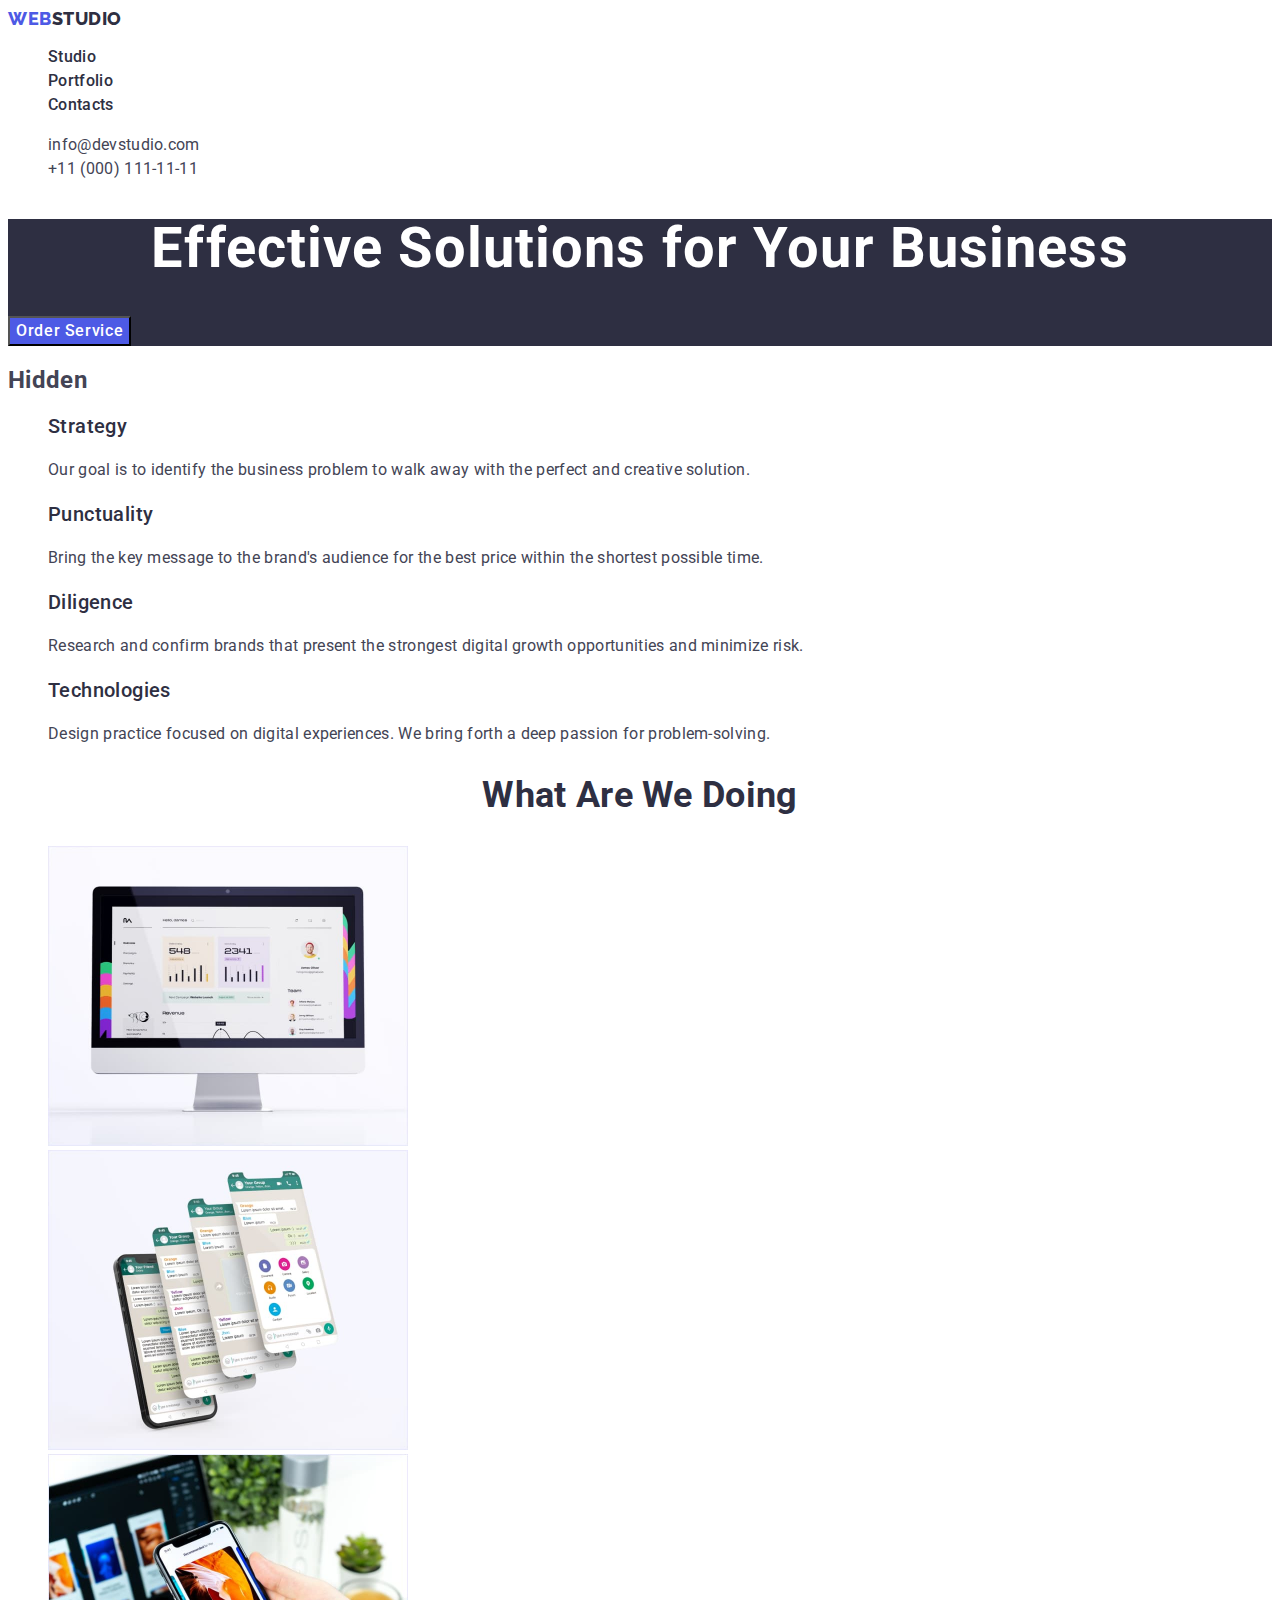
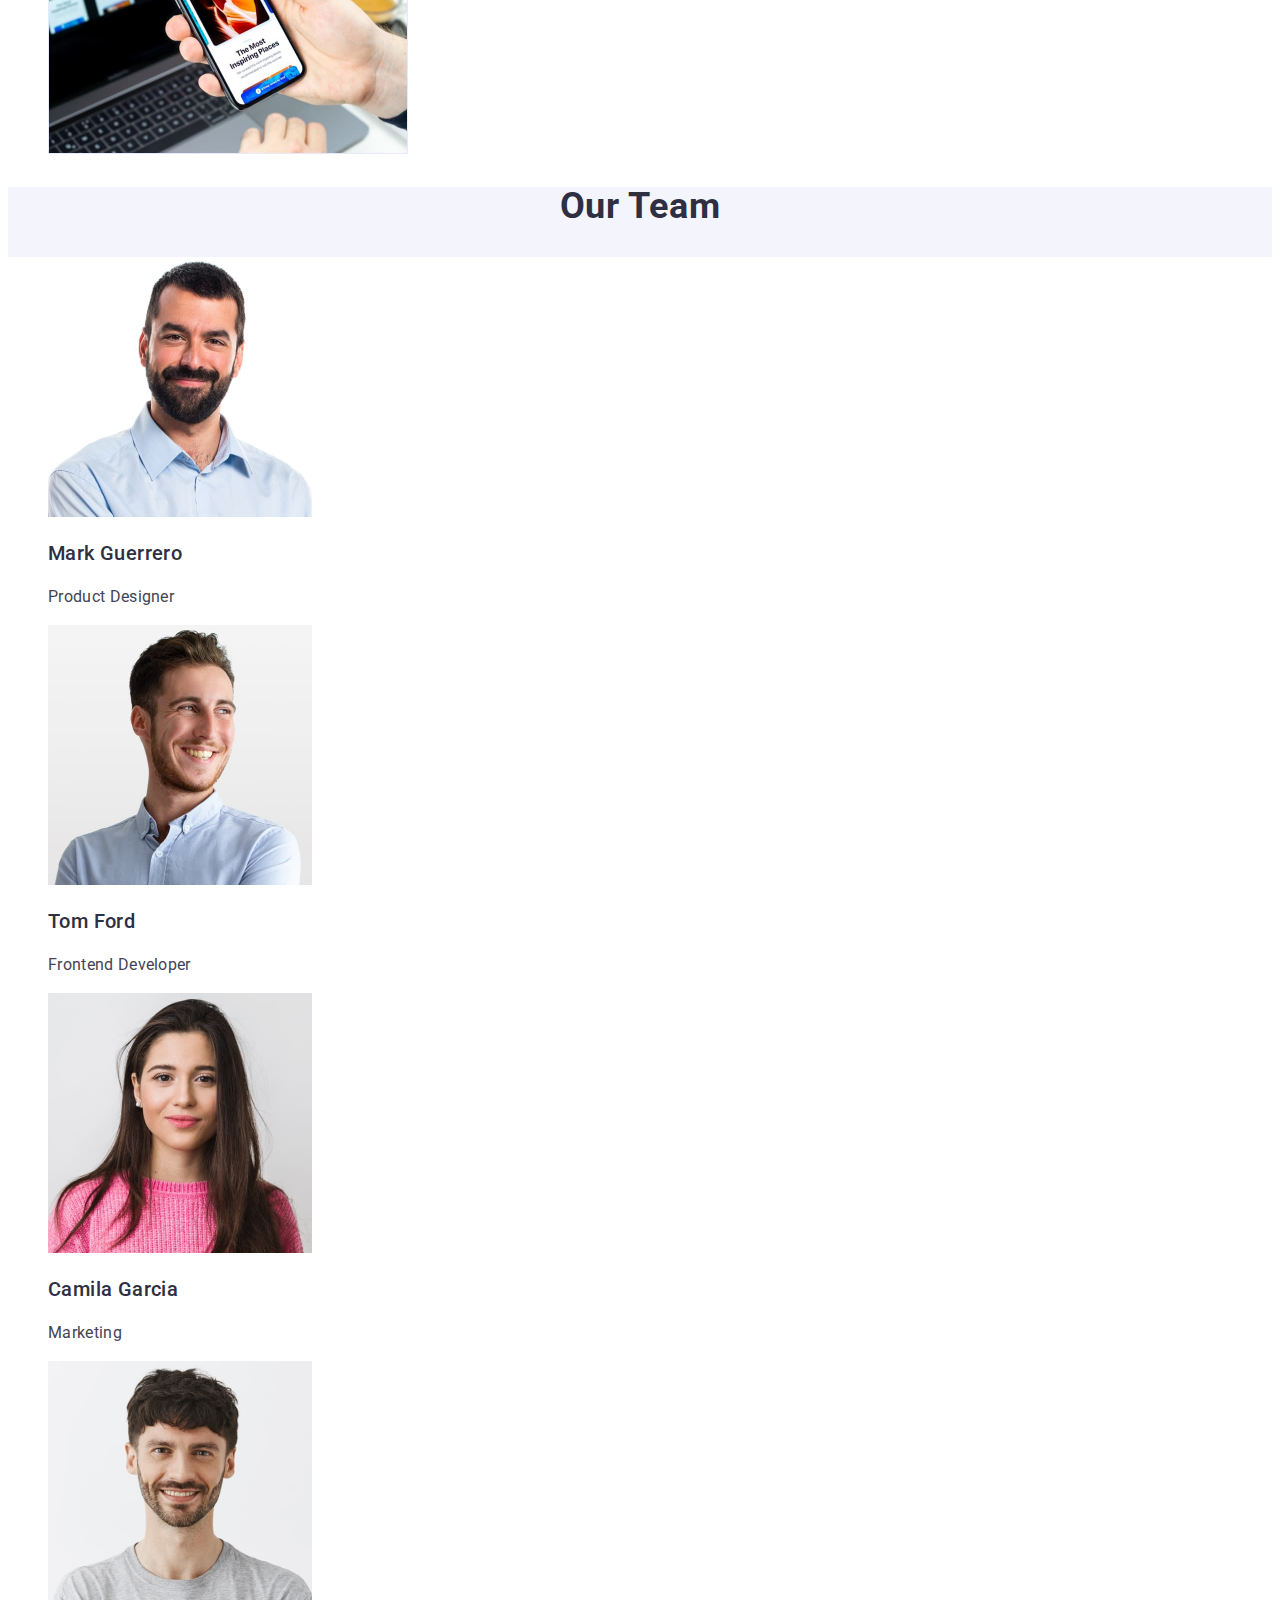
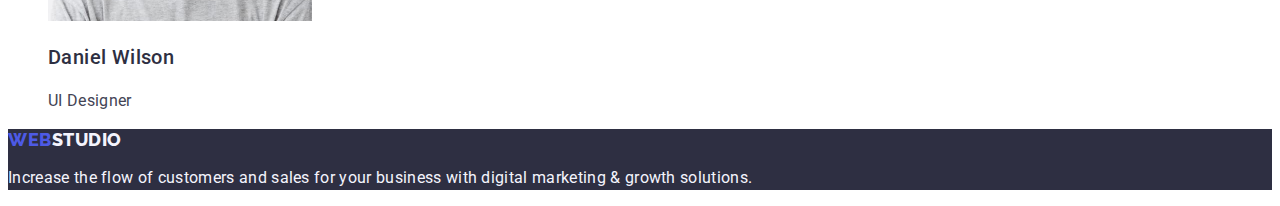
==== index.html @ c9ec7383 "Feat(New project) Added files" ====
<!DOCTYPE html>
<html lang="en">
  <head>
    <meta charset="UTF-8" />
    <meta name="viewport" content="width=device-width, initial-scale=1.0" />
    <link rel="preconnect" href="https://fonts.googleapis.com" />
    <link rel="preconnect" href="https://fonts.gstatic.com" crossorigin />
    <link
      href="https://fonts.googleapis.com/css2?family=Raleway:wght@800&family=Roboto:wght@400;500;700;900&display=swap"
      rel="stylesheet"
    />
    <link rel="stylesheet" href="./css/styles.css" />
    <link rel="shortcut icon" href="./images/favicon.ico" />
    <title>Web Studio</title>
  </head>
  <body>
    <header class="header">
      <nav class="header-nav">
        <a class="header-nav__logo-blue link" href="./index.html"
          >Web<span class="header-nav__logo-black">Studio</span></a
        >
        <ul class="header-nav__list list">
          <li class="header-nav__item">
            <a class="header-nav__link link" href="./index.html">Studio</a>
          </li>
          <li class="header-nav__item">
            <a class="header-nav__link link" href="./portfolio.html"
              >Portfolio</a
            >
          </li>
          <li class="header-nav__item">
            <a class="header-nav__link link" href="">Contacts</a>
          </li>
        </ul>
      </nav>
      <address class="header-contacts">
        <ul class="header-contacts__list list">
          <li class="header-contacts__item">
            <a
              class="header-contacts__link link"
              href="mailto:info@devstudio.com"
              >info@devstudio.com</a
            >
          </li>
          <li class="header-contacts__item">
            <a class="header-contacts__link link" href="tel:+110001111111"
              >+11 (000) 111-11-11</a
            >
          </li>
        </ul>
      </address>
    </header>

    <main>
      <section class="hero">
        <h1 class="hero__title">Effective Solutions for Your Business</h1>
        <button class="hero__button" type="button">Order Service</button>
      </section>

      <section class="company">
        <h2 class="hidden">Hidden</h2>
        <ul class="company__list list">
          <li class="company__item">
            <h3 class="company__title">Strategy</h3>
            <p class="company__text">
              Our goal is to identify the business problem to walk away with the
              perfect and creative solution.
            </p>
          </li>
          <li class="company__item">
            <h3 class="company__title">Punctuality</h3>
            <p class="company__text">
              Bring the key message to the brand's audience for the best price
              within the shortest possible time.
            </p>
          </li>
          <li class="company__item">
            <h3 class="company__title">Diligence</h3>
            <p class="company__text">
              Research and confirm brands that present the strongest digital
              growth opportunities and minimize risk.
            </p>
          </li>
          <li class="company__item">
            <h3 class="company__title">Technologies</h3>
            <p class="company__text">
              Design practice focused on digital experiences. We bring forth a
              deep passion for problem-solving.
            </p>
          </li>
        </ul>
      </section>

      <section class="works">
        <h2 class="works__title">What are we doing</h2>
        <ul class="works__list list">
          <li class="works__item">
            <img
              class="works__image"
              src="./images/work-01.jpg"
              alt="computer-monitor"
              width="360"
            />
          </li>
          <li class="works__item">
            <img
              class="works__image"
              src="./images/work-02.jpg"
              alt="phone-application"
              width="360"
            />
          </li>
          <li class="works__item">
            <img
              class="works__image"
              src="./images/work-03.jpg"
              alt="laptop-and-phone"
              width="360"
            />
          </li>
        </ul>
      </section>

      <section class="team">
        <h2 class="team__title">Our Team</h2>
        <ul class="team__list list">
          <li class="team__item">
            <img
              class="team__image"
              src="./images/team-01.jpg"
              alt="photo Mark Guerrero"
              width="264"
            />
            <h3 class="team__specialist">Mark Guerrero</h3>
            <p class="team__job-title">Product Designer</p>
          </li>
          <li class="team__item">
            <img
              class="team__image"
              src="./images/team-02.jpg"
              alt="photo Tom Ford"
              width="264"
            />
            <h3 class="team__specialist">Tom Ford</h3>
            <p class="team__job-title">Frontend Developer</p>
          </li>
          <li class="team__item">
            <img
              class="team__image"
              src="./images/team-03.jpg"
              alt="photo Camila Garcia"
              width="264"
            />
            <h3 class="team__specialist">Camila Garcia</h3>
            <p class="team__job-title">Marketing</p>
          </li>
          <li class="team__item">
            <img
              class="team__image"
              src="./images/team-04.jpg"
              alt="photo Daniel Wilson"
              width="264"
            />
            <h3 class="team__specialist">Daniel Wilson</h3>
            <p class="team__job-title">UI Designer</p>
          </li>
        </ul>
      </section>
    </main>

    <footer class="footer">
      <a class="footer__logo-blue link" href="./index.html"
        >Web<span class="footer__logo-white">Studio</span></a
      >
      <p class="footer__text">
        Increase the flow of customers and sales for your business with digital
        marketing & growth solutions.
      </p>
    </footer>
  </body>
</html>
---- css/styles.css ----
:root {
  --color-iris: #4d5ae5;
  --color-ocean: #404bbf;
  --color-navy-blue: #2e2f42;
  --color-green: #31d0aa;
  --color-slate: #434455;
  --color-light-slate: #8e8f99;
  --color-cornflower: #e7e9fc;
  --color-cloud: #f4f4fd;
  --color-navy-blue-modal: #2e2f42;
  --color-grey: #2e2f42;
  --color-white: #ffffff;
  --color-dairy: #fcfcfc;
}

body {
  font-family: 'Roboto', sans-serif;
  color: var(--color-slate);
  background-color: var(--color-white);
  font-size: 16px;
  letter-spacing: 0.02em;
}

/* input,
textarea,
button {
  font: inherit;
}

button {
  cursor: pointer;
  color: currentColor;
} */

.list {
  list-style: none;
}

.link {
  text-decoration: none;
}

/* ul {
  list-style: none;
}

a {
  text-decoration: none;
  outline: none;
} */

/* h1,
h2,
h3,
h4,
h5,
h6,
p,
ul {
  margin: 0;
  padding: 0;
}

img {
  display: block;
  max-width: 100%;
  height: auto;
}

.hidden {
  position: absolute;
  width: 1px;
  height: 1px;
  padding: 0;
  margin: -1px;
  overflow: hidden;
  clip: rect(0, 0, 0, 0);
  white-space: nowrap;
  border: 0;
} */

/* Page Studio */

.header {
}

.header-nav {
}

.header-nav__logo-blue {
  color: var(--color-iris);
  font-family: 'Raleway', sans-serif;
  font-weight: 800;
  font-size: 18px;
  line-height: 1.17;
  letter-spacing: 0.03em;
  text-transform: uppercase;
}
.header-nav__logo-black {
  color: var(--color-navy-blue);
  font-family: 'Raleway', sans-serif;
  font-weight: 800;
  font-size: 18px;
  line-height: 1.17;
  letter-spacing: 0.03em;
  text-transform: uppercase;
}

.header-nav__list {
}

.header-nav__item {
}

.header-nav__link {
  color: var(--color-navy-blue);
  font-weight: 500;
  font-size: 16px;
  line-height: 1.5;
}

.header-nav__link:hover,
.header-nav__link:focus {
  color: var(--color-ocean);
}

.header-contacts {
  font-style: normal;
}

.header-contacts__list {
}

.header-contacts__item {
}

.header-contacts__link {
  color: var(--color-slate);
  font-weight: 400;
  font-size: 16px;
  line-height: 1.5;
}

.header-contacts__link:hover,
.header-contacts__link:focus {
  color: var(--color-ocean);
}

.hero {
  background-color: var(--color-navy-blue);
}

.hero__title {
  color: var(--color-white);
  font-weight: 700;
  font-size: 56px;
  line-height: 1.07;
  letter-spacing: 0.02em;
  text-align: center;
}

.hero__button {
  color: var(--color-white);
  background-color: var(--color-iris);
  font-family: 'Roboto', sans-serif;
  font-weight: 500;
  font-size: 16px;
  line-height: 1.5;
  letter-spacing: 0.04em;
  cursor: pointer;
  /* border-radius: 4px;
  padding: 16px 32px 16px 32px;
  border: none;
  box-shadow: 0px 4px 4px 0px rgba(0, 0, 0, 0.15); */
}

.hero__button:hover,
.hero__button:focus {
  background-color: var(--color-ocean);
}

.company {
}

.hidden {
}

.company__list {
}

.company__item {
}

.company__title {
  color: var(--color-navy-blue);
  font-weight: 500;
  font-size: 20px;
  line-height: 1.2;
  letter-spacing: 0.02em;
}

.company__text {
  color: var(--color-slate);
  font-weight: 400;
  font-size: 16px;
  line-height: 1.5;
}

.works {
}

.works__title {
  color: var(--color-navy-blue);
  font-weight: 700;
  font-size: 36px;
  line-height: 1.11;
  text-align: center;
  text-transform: capitalize;
}

.works__list {
}

.works__item {
}

.works__image {
}

.team {
  background-color: var(--color-cloud);
}

.team__title {
  color: var(--color-navy-blue);
  font-weight: 700;
  font-size: 36px;
  line-height: 1.11;
  text-align: center;
  letter-spacing: 0.02em;
  text-transform: capitalize;
}

.team__list {
  background-color: var(--color-white);
}

.team__item {
  background-color: var(--color-white);
}

.team__image {
}

.team__specialist {
  color: var(--color-navy-blue);
  font-weight: 500;
  font-size: 20px;
  line-height: 1.2;
  letter-spacing: 0.02em;
}

.team__job-title {
  color: var(--color-slate);
  font-weight: 400;
  font-size: 16px;
  line-height: 1.5;
}

.footer {
  background-color: var(--color-navy-blue);
}

.footer__logo-blue {
  color: var(--color-iris);
  font-family: 'Raleway', sans-serif;
  font-weight: 800;
  font-size: 18px;
  line-height: 1.17;
  letter-spacing: 0.03em;
  text-transform: uppercase;
}

.footer__logo-white {
  color: var(--color-cloud);
  font-family: 'Raleway', sans-serif;
  font-weight: 800;
  font-size: 18px;
  line-height: 1.17;
  letter-spacing: 0.03em;
  text-transform: uppercase;
}

.footer__text {
  color: var(--color-cloud);
  font-weight: 400;
  font-size: 16px;
  line-height: 1.5;
}

/* Page Portfolio */

.gallery-filter {
}

.hidden {
}

.gallery-filter__list {
}

.gallery-filter__item {
}

.gallery-filter__button {
  color: var(--color-iris);
  background-color: var(--color-cloud);
  font-family: 'Roboto', sans-serif;
  font-weight: 500;
  font-size: 16px;
  line-height: 1.5;
  letter-spacing: 0.04em;
  cursor: pointer;
  /* border: 1px solid var(--color-cornflower);
  border-radius: 4px;
  padding: 12px 24px 12px 24px; */
}

.gallery-filter__button:hover,
.gallery-filter__button:focus {
  color: var(--color-white);
  background-color: var(--color-ocean);
  /* box-shadow: 0px 2px 2px 0px rgba(0, 0, 0, 0.12),
    0px 2px 1px 0px rgba(0, 0, 0, 0.08), 0px 3px 1px 0px rgba(0, 0, 0, 0.1);
  border: none; */
}

.gallery {
}

.gallery__list {
}

.gallery__item {
}

.gallery__link {
}

.gallery__image {
}

.gallery__title {
  color: var(--color-navy-blue);
  font-weight: 500;
  font-size: 20px;
  line-height: 1.2;
  letter-spacing: 0.02em;
}

.gallery__text {
  color: var(--color-slate);
  font-weight: 400;
  font-size: 16px;
  line-height: 1.5;
  letter-spacing: 0.02em;
}
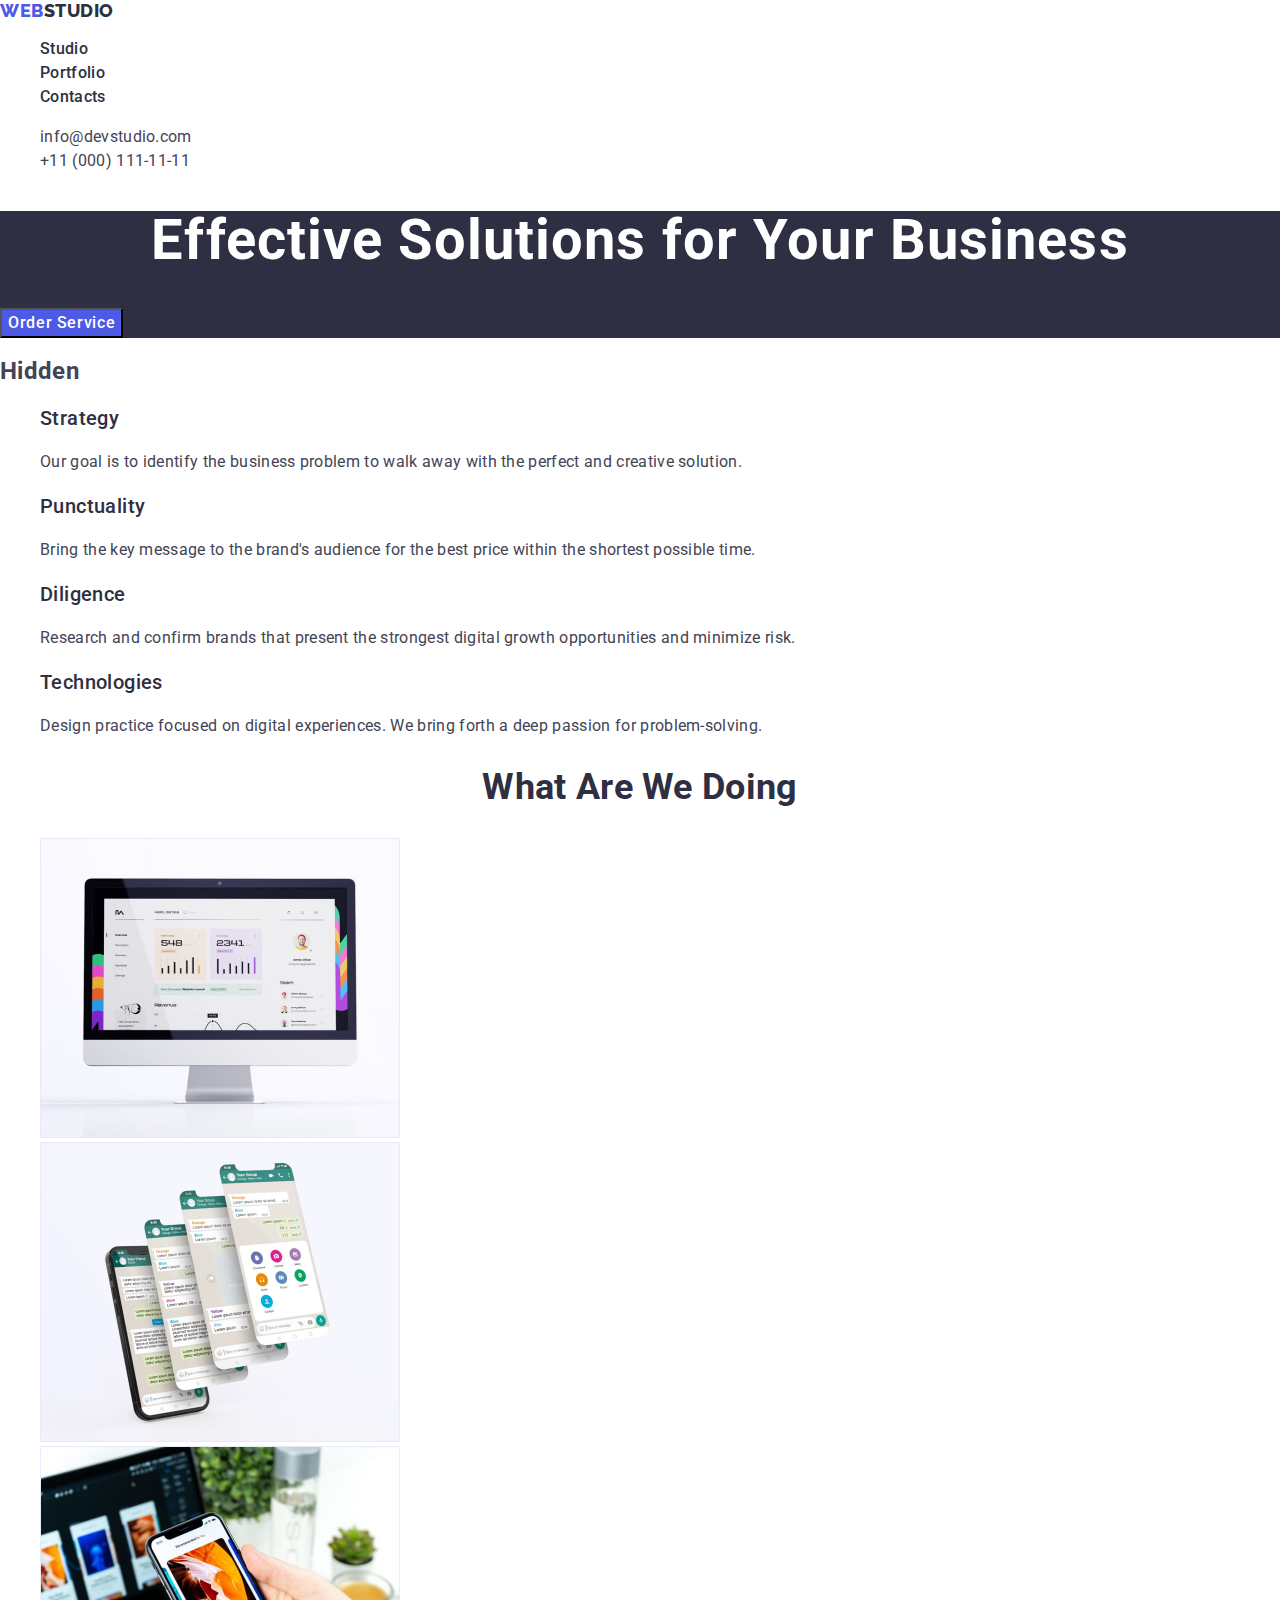
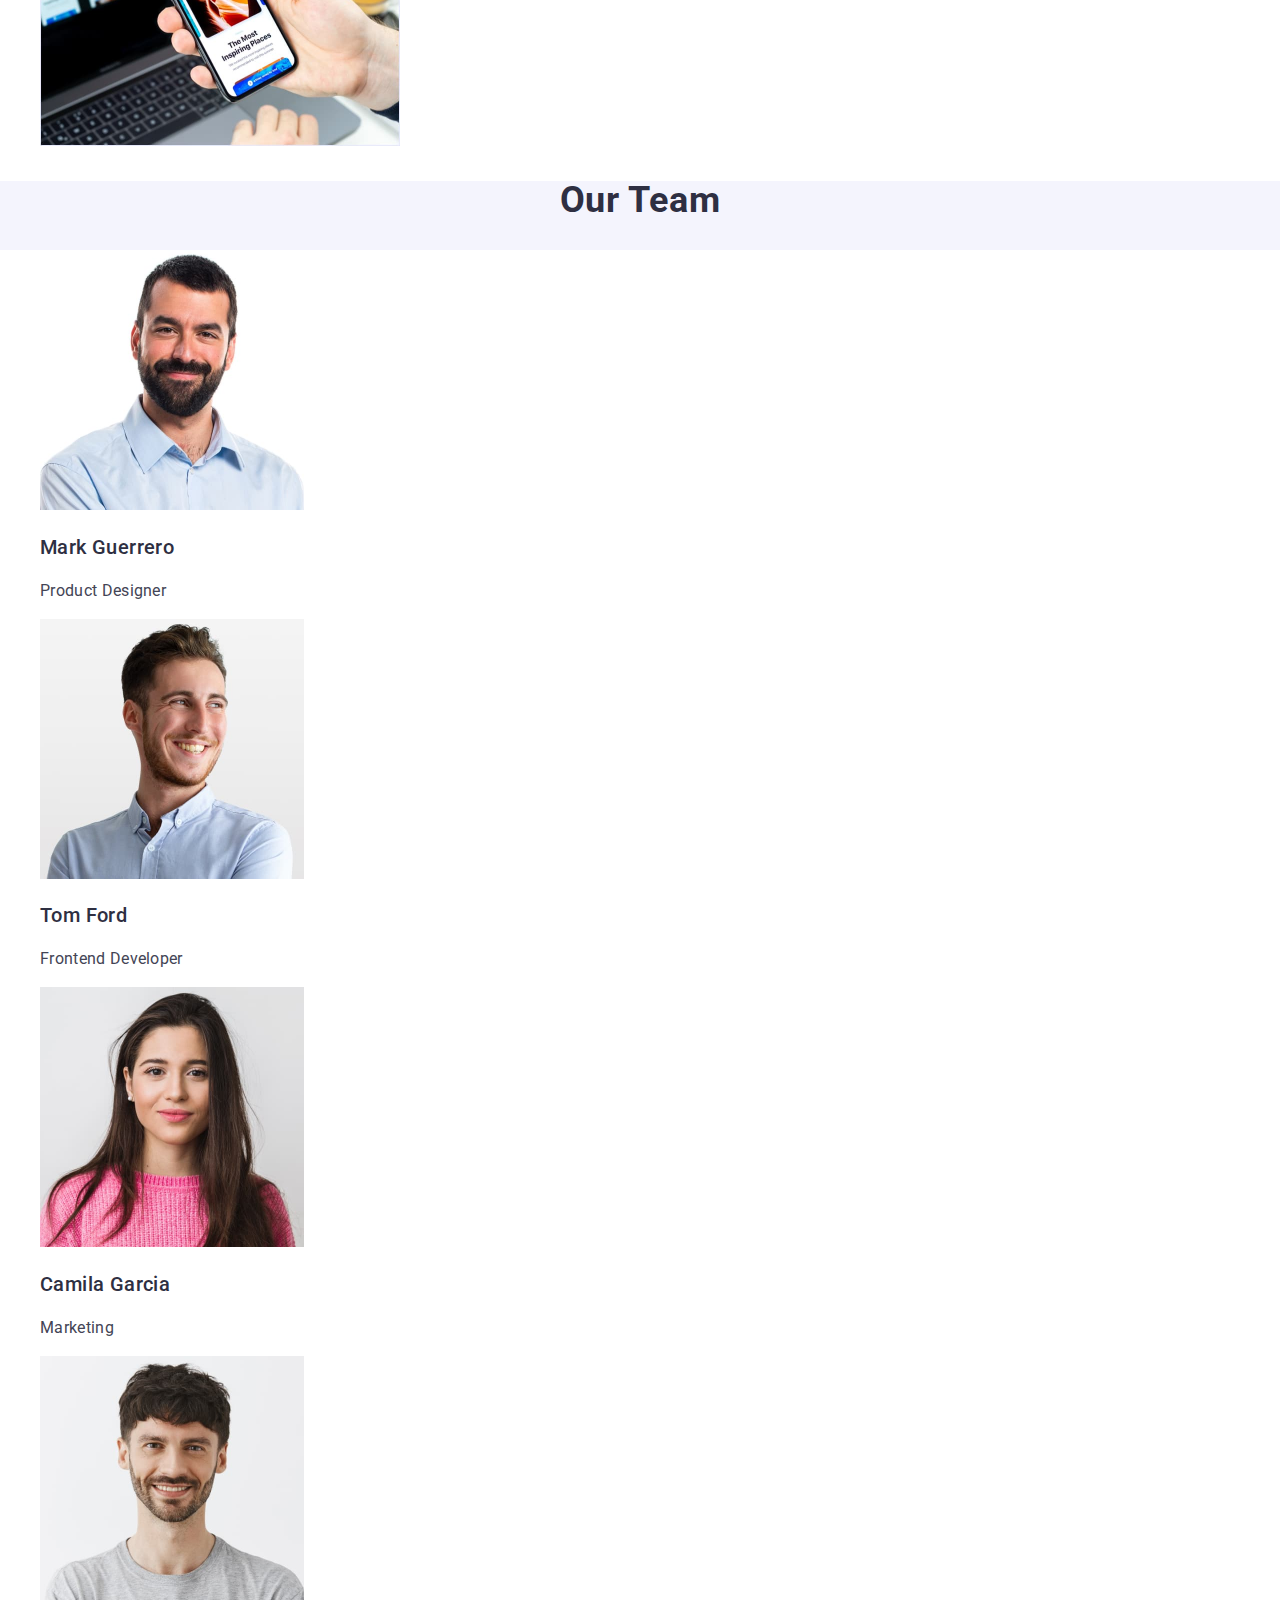
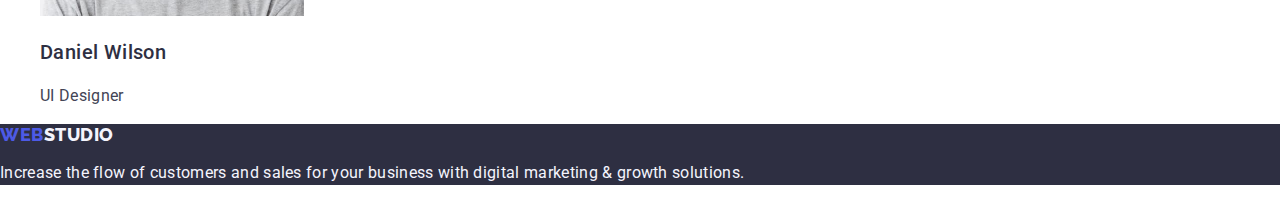
==== commit 273b3710: "Feat(HTML) Added modern normalize" ====
--- a/index.html
+++ b/index.html
@@ -8,6 +8,10 @@
     <link
       href="https://fonts.googleapis.com/css2?family=Raleway:wght@800&family=Roboto:wght@400;500;700;900&display=swap"
       rel="stylesheet"
+    />
+    <link
+      rel="stylesheet"
+      href="https://cdnjs.cloudflare.com/ajax/libs/modern-normalize/2.0.0/modern-normalize.min.css"
     />
     <link rel="stylesheet" href="./css/styles.css" />
     <link rel="shortcut icon" href="./images/favicon.ico" />
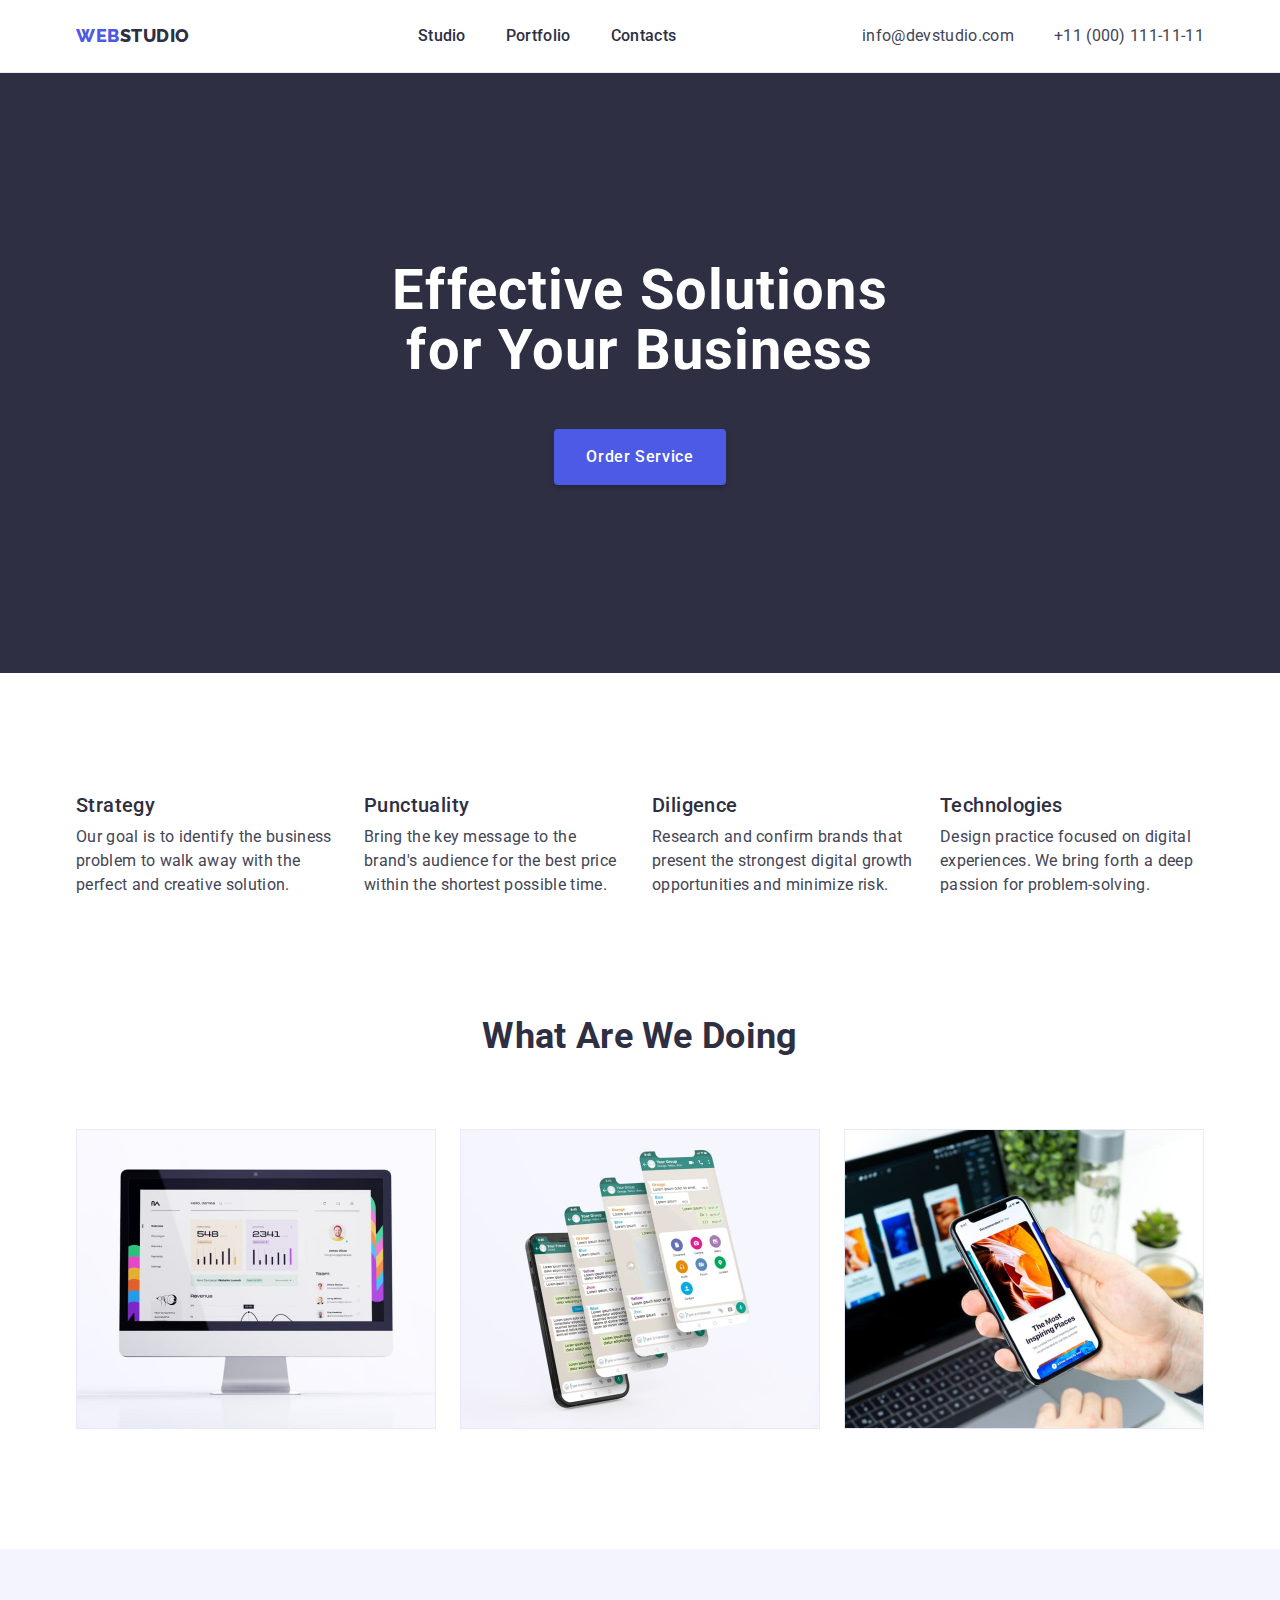
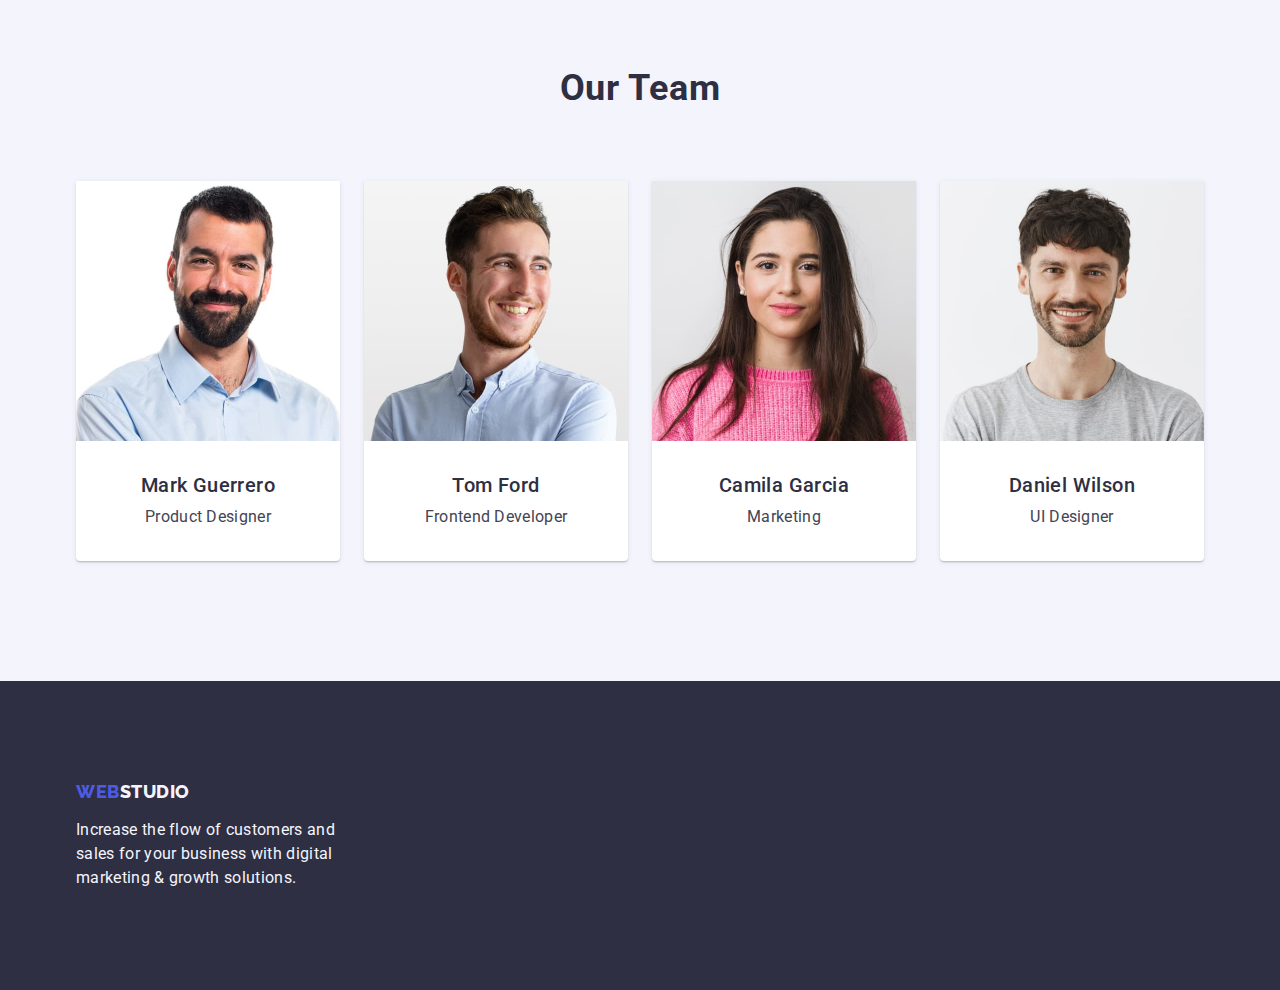
==== commit 0fb51044: "Feat(HTML & CSS) Added markup & styles" ====
--- a/index.html
+++ b/index.html
@@ -19,167 +19,187 @@
   </head>
   <body>
     <header class="header">
-      <nav class="header-nav">
-        <a class="header-nav__logo-blue link" href="./index.html"
-          >Web<span class="header-nav__logo-black">Studio</span></a
-        >
-        <ul class="header-nav__list list">
-          <li class="header-nav__item">
-            <a class="header-nav__link link" href="./index.html">Studio</a>
-          </li>
-          <li class="header-nav__item">
-            <a class="header-nav__link link" href="./portfolio.html"
-              >Portfolio</a
-            >
-          </li>
-          <li class="header-nav__item">
-            <a class="header-nav__link link" href="">Contacts</a>
-          </li>
-        </ul>
-      </nav>
-      <address class="header-contacts">
-        <ul class="header-contacts__list list">
-          <li class="header-contacts__item">
-            <a
-              class="header-contacts__link link"
-              href="mailto:info@devstudio.com"
-              >info@devstudio.com</a
-            >
-          </li>
-          <li class="header-contacts__item">
-            <a class="header-contacts__link link" href="tel:+110001111111"
-              >+11 (000) 111-11-11</a
-            >
-          </li>
-        </ul>
-      </address>
+      <div class="header-container container">
+        <nav class="header-nav">
+          <a class="header-nav__logo-blue link" href="./index.html"
+            >Web<span class="header-nav__logo-black">Studio</span></a
+          >
+          <ul class="header-nav__list list">
+            <li class="header-nav__item">
+              <a class="header-nav__link link" href="./index.html">Studio</a>
+            </li>
+            <li class="header-nav__item">
+              <a class="header-nav__link link" href="./portfolio.html"
+                >Portfolio</a
+              >
+            </li>
+            <li class="header-nav__item">
+              <a class="header-nav__link link" href="">Contacts</a>
+            </li>
+          </ul>
+        </nav>
+        <address class="header-contacts">
+          <ul class="header-contacts__list list">
+            <li class="header-contacts__item">
+              <a
+                class="header-contacts__link link"
+                href="mailto:info@devstudio.com"
+                >info@devstudio.com</a
+              >
+            </li>
+            <li class="header-contacts__item">
+              <a class="header-contacts__link link" href="tel:+110001111111"
+                >+11 (000) 111-11-11</a
+              >
+            </li>
+          </ul>
+        </address>
+      </div>
     </header>
 
     <main>
       <section class="hero">
-        <h1 class="hero__title">Effective Solutions for Your Business</h1>
-        <button class="hero__button" type="button">Order Service</button>
+        <div class="container">
+          <h1 class="hero__title">Effective Solutions for Your Business</h1>
+          <button class="hero__button" type="button">Order Service</button>
+        </div>
       </section>
 
       <section class="company">
-        <h2 class="hidden">Hidden</h2>
-        <ul class="company__list list">
-          <li class="company__item">
-            <h3 class="company__title">Strategy</h3>
-            <p class="company__text">
-              Our goal is to identify the business problem to walk away with the
-              perfect and creative solution.
-            </p>
-          </li>
-          <li class="company__item">
-            <h3 class="company__title">Punctuality</h3>
-            <p class="company__text">
-              Bring the key message to the brand's audience for the best price
-              within the shortest possible time.
-            </p>
-          </li>
-          <li class="company__item">
-            <h3 class="company__title">Diligence</h3>
-            <p class="company__text">
-              Research and confirm brands that present the strongest digital
-              growth opportunities and minimize risk.
-            </p>
-          </li>
-          <li class="company__item">
-            <h3 class="company__title">Technologies</h3>
-            <p class="company__text">
-              Design practice focused on digital experiences. We bring forth a
-              deep passion for problem-solving.
-            </p>
-          </li>
-        </ul>
+        <div class="container">
+          <h2 class="hidden">Hidden</h2>
+          <ul class="company__list list">
+            <li class="company__item">
+              <h3 class="company__title">Strategy</h3>
+              <p class="company__text">
+                Our goal is to identify the business problem to walk away with
+                the perfect and creative solution.
+              </p>
+            </li>
+            <li class="company__item">
+              <h3 class="company__title">Punctuality</h3>
+              <p class="company__text">
+                Bring the key message to the brand's audience for the best price
+                within the shortest possible time.
+              </p>
+            </li>
+            <li class="company__item">
+              <h3 class="company__title">Diligence</h3>
+              <p class="company__text">
+                Research and confirm brands that present the strongest digital
+                growth opportunities and minimize risk.
+              </p>
+            </li>
+            <li class="company__item">
+              <h3 class="company__title">Technologies</h3>
+              <p class="company__text">
+                Design practice focused on digital experiences. We bring forth a
+                deep passion for problem-solving.
+              </p>
+            </li>
+          </ul>
+        </div>
       </section>
 
       <section class="works">
-        <h2 class="works__title">What are we doing</h2>
-        <ul class="works__list list">
-          <li class="works__item">
-            <img
-              class="works__image"
-              src="./images/work-01.jpg"
-              alt="computer-monitor"
-              width="360"
-            />
-          </li>
-          <li class="works__item">
-            <img
-              class="works__image"
-              src="./images/work-02.jpg"
-              alt="phone-application"
-              width="360"
-            />
-          </li>
-          <li class="works__item">
-            <img
-              class="works__image"
-              src="./images/work-03.jpg"
-              alt="laptop-and-phone"
-              width="360"
-            />
-          </li>
-        </ul>
+        <div class="container">
+          <h2 class="works__title">What are we doing</h2>
+          <ul class="works__list list">
+            <li class="works__item">
+              <img
+                class="works__image"
+                src="./images/work-01.jpg"
+                alt="computer-monitor"
+                width="360"
+              />
+            </li>
+            <li class="works__item">
+              <img
+                class="works__image"
+                src="./images/work-02.jpg"
+                alt="phone-application"
+                width="360"
+              />
+            </li>
+            <li class="works__item">
+              <img
+                class="works__image"
+                src="./images/work-03.jpg"
+                alt="laptop-and-phone"
+                width="360"
+              />
+            </li>
+          </ul>
+        </div>
       </section>
 
       <section class="team">
-        <h2 class="team__title">Our Team</h2>
-        <ul class="team__list list">
-          <li class="team__item">
-            <img
-              class="team__image"
-              src="./images/team-01.jpg"
-              alt="photo Mark Guerrero"
-              width="264"
-            />
-            <h3 class="team__specialist">Mark Guerrero</h3>
-            <p class="team__job-title">Product Designer</p>
-          </li>
-          <li class="team__item">
-            <img
-              class="team__image"
-              src="./images/team-02.jpg"
-              alt="photo Tom Ford"
-              width="264"
-            />
-            <h3 class="team__specialist">Tom Ford</h3>
-            <p class="team__job-title">Frontend Developer</p>
-          </li>
-          <li class="team__item">
-            <img
-              class="team__image"
-              src="./images/team-03.jpg"
-              alt="photo Camila Garcia"
-              width="264"
-            />
-            <h3 class="team__specialist">Camila Garcia</h3>
-            <p class="team__job-title">Marketing</p>
-          </li>
-          <li class="team__item">
-            <img
-              class="team__image"
-              src="./images/team-04.jpg"
-              alt="photo Daniel Wilson"
-              width="264"
-            />
-            <h3 class="team__specialist">Daniel Wilson</h3>
-            <p class="team__job-title">UI Designer</p>
-          </li>
-        </ul>
+        <div class="container">
+          <h2 class="team__title">Our Team</h2>
+          <ul class="team__list list">
+            <li class="team__item">
+              <img
+                class="team__image"
+                src="./images/team-01.jpg"
+                alt="photo Mark Guerrero"
+                width="264"
+              />
+              <div class="team__wrapper">
+                <h3 class="team__specialist">Mark Guerrero</h3>
+                <p class="team__job-title">Product Designer</p>
+              </div>
+            </li>
+            <li class="team__item">
+              <img
+                class="team__image"
+                src="./images/team-02.jpg"
+                alt="photo Tom Ford"
+                width="264"
+              />
+              <div class="team__wrapper">
+                <h3 class="team__specialist">Tom Ford</h3>
+                <p class="team__job-title">Frontend Developer</p>
+              </div>
+            </li>
+            <li class="team__item">
+              <img
+                class="team__image"
+                src="./images/team-03.jpg"
+                alt="photo Camila Garcia"
+                width="264"
+              />
+              <div class="team__wrapper">
+                <h3 class="team__specialist">Camila Garcia</h3>
+                <p class="team__job-title">Marketing</p>
+              </div>
+            </li>
+            <li class="team__item">
+              <img
+                class="team__image"
+                src="./images/team-04.jpg"
+                alt="photo Daniel Wilson"
+                width="264"
+              />
+              <div class="team__wrapper">
+                <h3 class="team__specialist">Daniel Wilson</h3>
+                <p class="team__job-title">UI Designer</p>
+              </div>
+            </li>
+          </ul>
+        </div>
       </section>
     </main>
 
     <footer class="footer">
-      <a class="footer__logo-blue link" href="./index.html"
-        >Web<span class="footer__logo-white">Studio</span></a
-      >
-      <p class="footer__text">
-        Increase the flow of customers and sales for your business with digital
-        marketing & growth solutions.
-      </p>
+      <div class="container">
+        <a class="footer__logo-blue link" href="./index.html"
+          >Web<span class="footer__logo-white">Studio</span></a
+        >
+        <p class="footer__text">
+          Increase the flow of customers and sales for your business with
+          digital marketing & growth solutions.
+        </p>
+      </div>
     </footer>
   </body>
 </html>
--- a/css/styles.css
+++ b/css/styles.css
@@ -21,17 +21,6 @@
   letter-spacing: 0.02em;
 }
 
-/* input,
-textarea,
-button {
-  font: inherit;
-}
-
-button {
-  cursor: pointer;
-  color: currentColor;
-} */
-
 .list {
   list-style: none;
 }
@@ -40,16 +29,7 @@
   text-decoration: none;
 }
 
-/* ul {
-  list-style: none;
-}
-
-a {
-  text-decoration: none;
-  outline: none;
-} */
-
-/* h1,
+h1,
 h2,
 h3,
 h4,
@@ -59,6 +39,26 @@
 ul {
   margin: 0;
   padding: 0;
+}
+
+input,
+textarea,
+button {
+  font: inherit;
+}
+
+button {
+  cursor: pointer;
+  color: currentColor;
+}
+
+ul {
+  list-style: none;
+}
+
+a {
+  text-decoration: none;
+  outline: none;
 }
 
 img {
@@ -77,14 +77,30 @@
   clip: rect(0, 0, 0, 0);
   white-space: nowrap;
   border: 0;
-} */
+}
+
+.container {
+  width: 1158px;
+  margin: 0 auto;
+  padding: 0 15px;
+}
 
 /* Page Studio */
 
 .header {
+  border-bottom: 1px solid var(--color-cornflower);
+  display: flex;
+}
+
+.header-container {
+  display: flex;
+  align-items: center;
 }
 
 .header-nav {
+  display: flex;
+  column-gap: 76px;
+  align-items: center;
 }
 
 .header-nav__logo-blue {
@@ -95,21 +111,22 @@
   line-height: 1.17;
   letter-spacing: 0.03em;
   text-transform: uppercase;
-}
+  display: inline-block;
+  margin-right: 76px;
+}
+
 .header-nav__logo-black {
   color: var(--color-navy-blue);
-  font-family: 'Raleway', sans-serif;
-  font-weight: 800;
-  font-size: 18px;
-  line-height: 1.17;
-  letter-spacing: 0.03em;
-  text-transform: uppercase;
 }
 
 .header-nav__list {
+  display: flex;
+  gap: 40px;
+  margin-left: 76px;
 }
 
 .header-nav__item {
+  padding: 24px 0;
 }
 
 .header-nav__link {
@@ -126,9 +143,12 @@
 
 .header-contacts {
   font-style: normal;
+  margin-left: auto;
 }
 
 .header-contacts__list {
+  display: flex;
+  gap: 40px;
 }
 
 .header-contacts__item {
@@ -139,6 +159,7 @@
   font-weight: 400;
   font-size: 16px;
   line-height: 1.5;
+  display: inline-block;
 }
 
 .header-contacts__link:hover,
@@ -148,6 +169,7 @@
 
 .hero {
   background-color: var(--color-navy-blue);
+  padding: 188px 0;
 }
 
 .hero__title {
@@ -157,6 +179,9 @@
   line-height: 1.07;
   letter-spacing: 0.02em;
   text-align: center;
+  width: 496px;
+  text-align: center;
+  margin: 0 auto 48px;
 }
 
 .hero__button {
@@ -168,10 +193,12 @@
   line-height: 1.5;
   letter-spacing: 0.04em;
   cursor: pointer;
-  /* border-radius: 4px;
+  border-radius: 4px;
   padding: 16px 32px 16px 32px;
   border: none;
-  box-shadow: 0px 4px 4px 0px rgba(0, 0, 0, 0.15); */
+  box-shadow: 0px 4px 4px 0px rgba(0, 0, 0, 0.15);
+  display: block;
+  margin: 0 auto;
 }
 
 .hero__button:hover,
@@ -180,15 +207,16 @@
 }
 
 .company {
-}
-
-.hidden {
+  padding: 120px 0;
 }
 
 .company__list {
+  display: flex;
+  gap: 24px;
 }
 
 .company__item {
+  width: 264px;
 }
 
 .company__title {
@@ -197,6 +225,7 @@
   font-size: 20px;
   line-height: 1.2;
   letter-spacing: 0.02em;
+  margin-bottom: 8px;
 }
 
 .company__text {
@@ -207,6 +236,7 @@
 }
 
 .works {
+  padding-bottom: 120px;
 }
 
 .works__title {
@@ -216,9 +246,12 @@
   line-height: 1.11;
   text-align: center;
   text-transform: capitalize;
+  margin-bottom: 72px;
 }
 
 .works__list {
+  display: flex;
+  gap: 24px;
 }
 
 .works__item {
@@ -229,6 +262,7 @@
 
 .team {
   background-color: var(--color-cloud);
+  padding: 120px 0;
 }
 
 .team__title {
@@ -239,14 +273,25 @@
   text-align: center;
   letter-spacing: 0.02em;
   text-transform: capitalize;
+  margin-bottom: 72px;
 }
 
 .team__list {
-  background-color: var(--color-white);
+  background-color: var(--color-cloud);
+  display: flex;
+  gap: 24px;
 }
 
 .team__item {
   background-color: var(--color-white);
+  box-shadow: 0px 2px 1px 0px rgba(46, 47, 66, 0.08),
+    0px 1px 1px 0px rgba(46, 47, 66, 0.16),
+    0px 1px 6px 0px rgba(46, 47, 66, 0.08);
+  border-radius: 0px 0px 4px 4px;
+}
+
+.team__wrapper {
+  padding: 32px 16px;
 }
 
 .team__image {
@@ -258,6 +303,8 @@
   font-size: 20px;
   line-height: 1.2;
   letter-spacing: 0.02em;
+  text-align: center;
+  margin-bottom: 8px;
 }
 
 .team__job-title {
@@ -265,10 +312,12 @@
   font-weight: 400;
   font-size: 16px;
   line-height: 1.5;
+  text-align: center;
 }
 
 .footer {
   background-color: var(--color-navy-blue);
+  padding: 100px 0;
 }
 
 .footer__logo-blue {
@@ -279,16 +328,12 @@
   line-height: 1.17;
   letter-spacing: 0.03em;
   text-transform: uppercase;
+  display: inline-block;
+  margin-bottom: 16px;
 }
 
 .footer__logo-white {
   color: var(--color-cloud);
-  font-family: 'Raleway', sans-serif;
-  font-weight: 800;
-  font-size: 18px;
-  line-height: 1.17;
-  letter-spacing: 0.03em;
-  text-transform: uppercase;
 }
 
 .footer__text {
@@ -296,17 +341,20 @@
   font-weight: 400;
   font-size: 16px;
   line-height: 1.5;
+  width: 264px;
 }
 
 /* Page Portfolio */
 
-.gallery-filter {
-}
-
-.hidden {
+.gallery {
+  padding: 96px 0 120px;
 }
 
 .gallery-filter__list {
+  display: flex;
+  justify-content: center;
+  gap: 24px;
+  margin-bottom: 72px;
 }
 
 .gallery-filter__item {
@@ -321,24 +369,24 @@
   line-height: 1.5;
   letter-spacing: 0.04em;
   cursor: pointer;
-  /* border: 1px solid var(--color-cornflower);
+  border: 1px solid var(--color-cornflower);
   border-radius: 4px;
-  padding: 12px 24px 12px 24px; */
+  padding: 12px 24px 12px 24px;
 }
 
 .gallery-filter__button:hover,
 .gallery-filter__button:focus {
   color: var(--color-white);
   background-color: var(--color-ocean);
-  /* box-shadow: 0px 2px 2px 0px rgba(0, 0, 0, 0.12),
+  box-shadow: 0px 2px 2px 0px rgba(0, 0, 0, 0.12),
     0px 2px 1px 0px rgba(0, 0, 0, 0.08), 0px 3px 1px 0px rgba(0, 0, 0, 0.1);
-  border: none; */
-}
-
-.gallery {
+  border: none;
 }
 
 .gallery__list {
+  display: flex;
+  flex-wrap: wrap;
+  gap: 48px 24px;
 }
 
 .gallery__item {
@@ -348,6 +396,12 @@
 }
 
 .gallery__image {
+}
+
+.gallery__wrapper {
+  border: 1px solid var(--color-cornflower);
+  border-top: none;
+  padding: 32px 16px;
 }
 
 .gallery__title {
@@ -356,6 +410,7 @@
   font-size: 20px;
   line-height: 1.2;
   letter-spacing: 0.02em;
+  margin-bottom: 8px;
 }
 
 .gallery__text {
